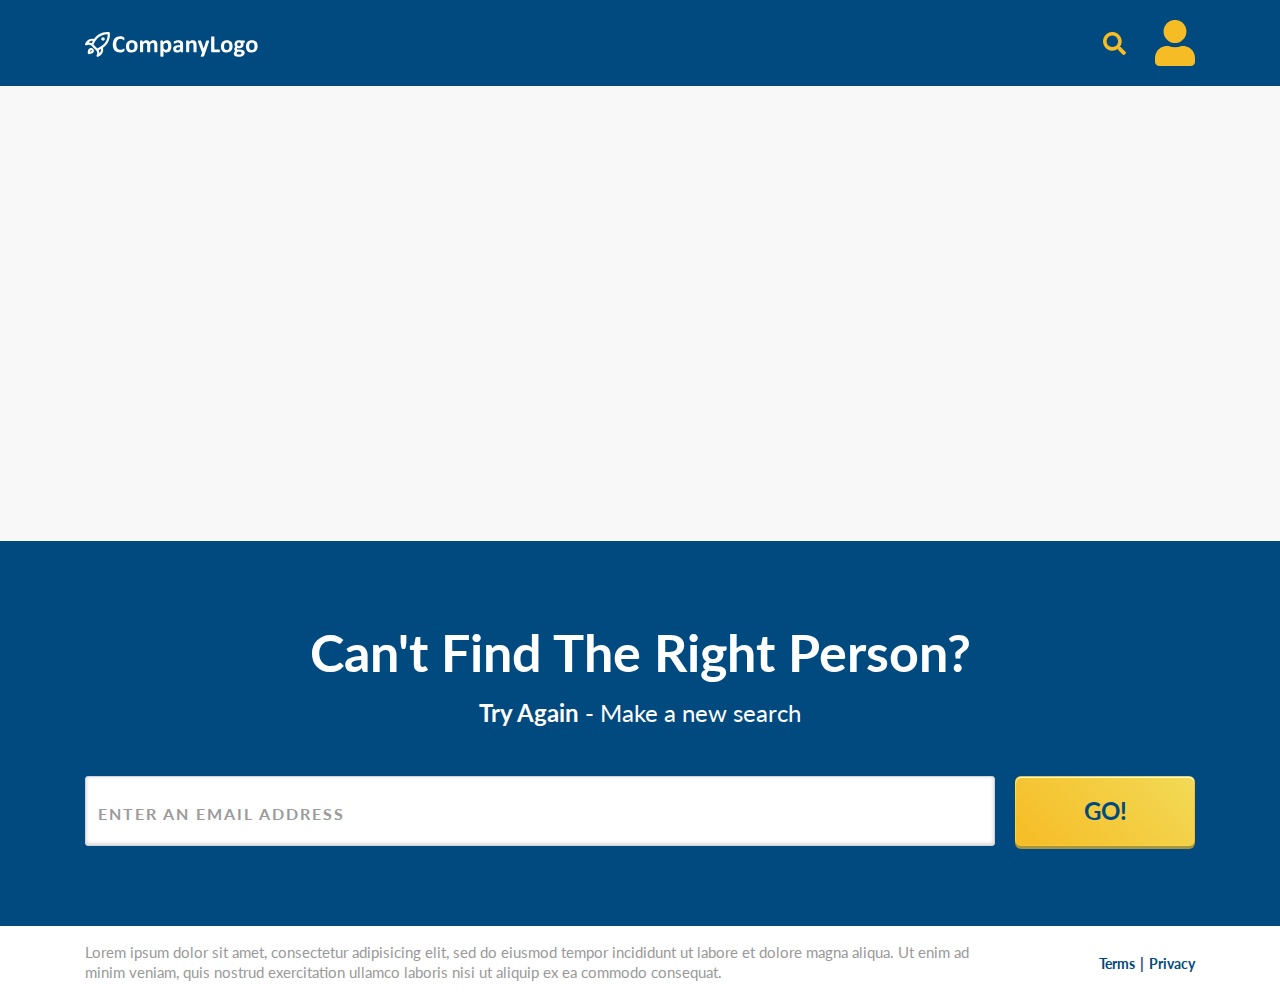
==== fe-code/result.html @ 93304561 "initial code" ====
<!doctype html>
<html lang="en">
  <head>
    <meta charset="utf-8">
    <meta name="viewport" content="width=device-width, initial-scale=1, shrink-to-fit=no">
    <title>Result</title>
    <link rel="preconnect" href="https://fonts.gstatic.com">
    <link href="https://fonts.googleapis.com/css2?family=Lato:wght@300;400;700&display=swap" rel="stylesheet">
    <link rel="stylesheet" href="https://maxcdn.bootstrapcdn.com/bootstrap/4.0.0/css/bootstrap.min.css" integrity="sha384-Gn5384xqQ1aoWXA+058RXPxPg6fy4IWvTNh0E263XmFcJlSAwiGgFAW/dAiS6JXm" crossorigin="anonymous">
    <link rel="stylesheet" href="css/style.css">
  </head>
  <body>
    <nav class="navbar d-flex justify-content-between">
      <div class="container">
        <a href="./index.html">
          <img src="img/logo.svg" width="173" height="25" alt="">
        </a>
        <div>
          <img src="img/icn_search.svg" width="23" height="23" alt="Search">
          <img class="ml-4" src="img/icn_person.svg" alt="Profile">
        </div>
      </div>
    </nav>
    <section class="result">
      <div class="container">
        <div class="headline text-center">
          <h1 id="result-count" class="text-primary mb-3"></h1>
          <h2 id="result-subtext" class="result-desc"></h2>
        </div>
        <div class="result-wrap">
          <div class="result-card d-flex">
            <div class="result-avatar">
              <img src="img/icn_person.svg" alt="result image">
            </div>
            <div class="result-content w-100">
              <h4 id="user-name" class="name"></h4>
              <p id="user-description" class="user-description"></p>
              <div class="row">
                <div class="col-md-6">
                  <h5>Address</h5>
                  <p id="address" class="address"></p>
                </div>
                <div class="col-md-6">
                  <h5>Phone Numbers</h5>
                  <div class="phone-num"></div>
                </div>
              </div>
              <div class="row mt-3">
                <div class="col-md-6">
                  <h5>Email</h5>
                  <p id="email" class="email"></p>
                </div>
                <div class="col-md-6">
                  <h5>Relatives</h5>
                  <div class="relatives"></div>
                </div>
              </div>
            </div>
          </div>
        </div>
      </div>
    </section>

    <section class="search-again">
      <div class="container">
        <div class="headline text-white text-center">
          <h1 class="mb-3">Can't Find The Right Person?</h1>
          <h2 class="mb-4 mb-md-5"><strong>Try Again</strong> - Make a new search</h2>
        </div>
        <form>
          <div class="input-group">
            <input class="form-control" type="text" name="email" placeholder="Enter an Email Address" />
            <p class="error-msg">Please enter a valid email address</p>
            <button id="btn-search" class="btn btn-form-submit text-uppercase" type="submit">Go!</button>
          </div>
        </form>
      </div>
    </section>
    
    <footer class="footer">
      <div class="container">
        <div class="row align-items-center">
          <div class="col-md-10">
            <p class="mb-0">Lorem ipsum dolor sit amet, consectetur adipisicing elit, sed do eiusmod tempor incididunt ut labore et dolore magna aliqua. Ut enim ad minim veniam, quis nostrud exercitation ullamco laboris nisi ut aliquip ex ea commodo consequat.</p>
          </div>
          <div class="col-md-2 text-center text-md-right pl-0 mt-3 mt-md-0">
            <a href="#">Terms</a>
            <a href="#">Privacy</a>
          </div>
        </div>
      </div>
    </footer>

    <script src="https://code.jquery.com/jquery-3.5.1.js"></script>
    <script src="https://maxcdn.bootstrapcdn.com/bootstrap/4.0.0/js/bootstrap.min.js" integrity="sha384-JZR6Spejh4U02d8jOt6vLEHfe/JQGiRRSQQxSfFWpi1MquVdAyjUar5+76PVCmYl" crossorigin="anonymous"></script>
    <script src="js/app.js"></script>
    <script src="js/result.js"></script>
  </body>
</html>
---- fe-code/css/style.css ----
/* ************************************************** !!
/* CSS CONTENTS ----------------------------------------
--------------------------------------------------------
--| General
--| Navbar
--| Search Form
--| [SECTION] Above the Fold 
--| [SECTION] Features
--| [SECTION][RESULTS PAGE] Result
--| [SECTION][RESULTS PAGE] Search Again
--| Footer
--------------------------------------------------------
----------------------------------------------------- */

/* ************************************************************
***************************************************************
--- General ---
***************************************************************
************************************************************ */

body {
  font-family: 'Lato', sans-serif;
  color: #000;
  font-size: 18px;
}

h1 {
  font-size: 52px;
  font-weight: bold;
}

h2 {
  font-size: 24px;
  font-weight: normal;
}

h3,
h5 {
  font-size: 22px;
}

h4 {
  font-size: 32px;
}

h3,
h4,
h5 {
  font-weight: bold;
  color: #004A80;
}

section {
  padding: 40px 0 52px;
}

.text-primary {
  color: #004A80 !important;
}

.text-secondary {
  color: #4A4A4A !important;
}

@media (max-width: 991px) {
  h1 {
    font-size: 48px;
  }
  h2,
  h3,
  h5 {
    font-size: 20px;
  }
}

@media (max-width: 767px) {
  h1 {
    font-size: 32px;
  }
  h2 {
    font-size: 16px;
  }
}

/* ************************************************************
***************************************************************
--- Navbar ---
***************************************************************
************************************************************ */

.navbar {
  background: #004A80;
}

.navbar {
  padding: 20px 16px;
}

/* ************************************************************
***************************************************************
--- Search Form ---
***************************************************************
************************************************************ */

.btn-form-submit {
  font-size: 24px;
  font-weight: bold;
  color: #004A80;
  background-image: linear-gradient(225deg, #F2DA56 0%, #F6BC25 100%);
  box-shadow: 0 3px 0 0 #A6953B, inset 0 1px 0 0 #FFFFFF;
  border-radius: 6px;
  outline: 0;
  appearance: none;
  -webkit-appearance: none;
  width: 180px;
  margin-left: 20px;
}

.input-group > .form-control {
  height: 70px;
  background: #FFF;
  box-shadow: inset 0 -1px 4px 0 rgba(0,0,0,0.20);
  border-radius: 3px !important;
  font-size: 22px;
}

.input-group.error > .form-control {
  border: 3px solid #DC0015;
  border-radius: 3px 3px 0 0 !important;
}

.error-msg {
  display: none;
}

.input-group.error .error-msg {
  display: block;
  position: absolute;
  bottom: -30px;
  margin: 0px;
  padding: 4px 12px;
  background: #DC0015;
  color: #FFF;
  border-radius: 0 0 3px 3px;
  font-size: 16px;
}

.form-control::placeholder {
  color: #9B9B9B;
  font-size: 16px;
  font-weight: bold;
  text-transform: uppercase;
  letter-spacing: 2px;
}

.form-subtext {
  font-size: 16px;
  color: #FFF;
  margin: 0 0 0 15px;
  line-height: normal;
}

@media (max-width: 767px) {
  .input-group {
    flex-direction: column;
  }
  .input-group > .form-control,
  .btn-form-submit {
    width: 100%;
  }
  .input-group > .form-control {
    height: 50px;
  }
  .btn-form-submit {
    margin: 12px 0 0 0;
  }
}

/* ************************************************************
***************************************************************
--- [SECTION] Above the Fold ---
***************************************************************
************************************************************ */

.above-the-fold {
  background: #004A80;
  padding-top: 24px;
}

.above-the-fold .headline {
  max-width: 780px;
  margin: 0 auto;
}

/* ************************************************************
***************************************************************
--- [SECTION] Features ---
***************************************************************
************************************************************ */

.features {
  background-image: linear-gradient(0deg, #E6E6E6 0%, #FFFFFF 100%);
}

.features .headline {
  margin-bottom: 40px;
}

.features h2 {
  line-height: 30px;
}

.list-item {
  margin-bottom: 28px;
}

.list-circle {
  border-radius: 50%;
  width: 90px;
  height: 90px;
  line-height: 90px;
  background: #004A80;
  text-align: center;
  font-size: 48px;
  font-weight: bold;
  color: #F6BC25;
  flex: 0 0 90px;
  margin-right: 20px;
}

.list-text p {
  margin: 0;
  line-height: 26px;
}

@media (max-width: 991px) {
  .features .headline {
    margin-bottom: 28px;
  }
  .features h2 {
    line-height: 28px;
  }
  .list-item {
    margin-bottom: 20px;
  }
  .list-circle {
    width: 63px;
    height: 63px;
    line-height: 63px;
    flex: 0 0 63px;
    font-size: 33.6px;
  }
  .list-text p {
    line-height: 24px;
  }
}

@media (max-width: 767px) {
  .features .headline {
    margin-bottom: 20px;
  }
  .list-item {
    margin-bottom: 16px;
  }
  .list-circle {
    width: 50.4px;
    height: 50.4px;
    line-height: 50.4px;
    flex: 0 0 50.4px;
    font-size: 26.88px;
    margin-right: 10.6px;
  }
}

/* ************************************************************
***************************************************************
--- [SECTION][RESULTS PAGE] Result ---
***************************************************************
************************************************************ */

.result {
  background: #F8F8F8;
  min-height: 455px;
  display: flex;
  flex-direction: column;
  justify-content: center;
}

.result-wrap {
  display: none;
}

.result-card {
  max-width: 980px;
  background: #fff;
  box-shadow: 0 2px 4px 0 rgba(0,0,0,0.50);
  border-radius: 30px;
  padding: 40px;
  margin: 40px auto;
}

.result-avatar {
  border-radius: 50%;
  width: 90px;
  height: 90px;
  line-height: 86px;
  background: #004A80;
  text-align: center;
  flex: 0 0 90px;
  margin-right: 20px;
}

.result-desc {
  color: #4A4A4A;
}

@media (max-width: 991px) {
  .result {
    min-height: 512px;
  }
  .result-avatar {
    width: 63px;
    height: 63px;
    line-height: 58px;
    flex: 0 0 63px;
  }
  .result-avatar img {
    width: 28px;
  }
}

@media (max-width: 767px) {
  .result {
    min-height: 306px;
  }
  .result-avatar {
    display: none;
  }
}

/* ************************************************************
***************************************************************
--- [SECTION][RESULTS PAGE] Search Again ---
***************************************************************
************************************************************ */

.search-again {
  background: #004A80;
}

@media (min-width: 992px) {
  .search-again {
    padding: 80px 0;
  }
}

@media (max-width: 767px) {
  .search-again {
    padding: 40px 0;
  }
}

/* ************************************************************
***************************************************************
--- Footer ---
***************************************************************
************************************************************ */

.footer {
  padding: 16px 0;
}

.footer p {
  font-size: 15px;
  color: #999;
  line-height: 20px;
}

.footer a {
  font-size: 14px;
  font-weight: bold;
  color: #004A80;
}

.footer a:first-of-type:after {
  content: '|';
  padding-left: 5px;
}
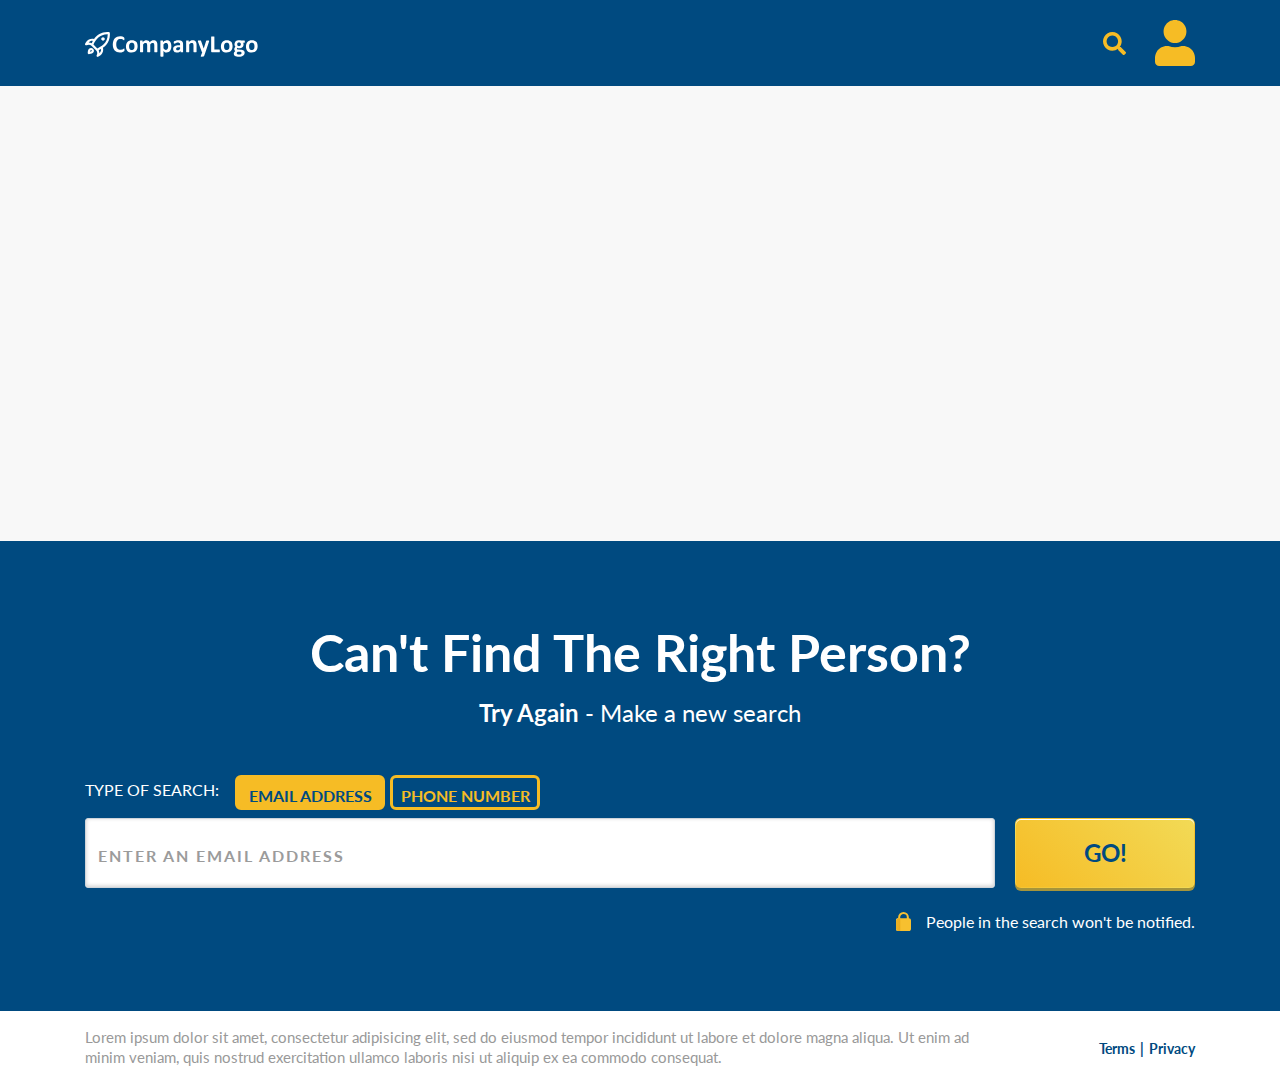
==== commit 8056ba3a: "QA issue resolved, Added phone number functionality." ====
--- a/fe-code/result.html
+++ b/fe-code/result.html
@@ -68,10 +68,39 @@
           <h2 class="mb-4 mb-md-5"><strong>Try Again</strong> - Make a new search</h2>
         </div>
         <form>
+           <div class="container">
+               <div class="row">
+                   <div style="width:150px" class="lblSearchCaption">
+                      <label class="searchlabel">TYPE OF SEARCH:</label>
+                   </div>
+                   <div class="searchoption">
+                        <div>
+                            <input type="radio" id="emailaddress" name="search" value="emailaddress" checked>
+                            <label for="emailaddress">
+                             <span>
+                                EMAIL ADDRESS
+                             </span>
+                            </label>
+                        </div>
+                       <div>
+                          <input type="radio" id="phonenumber" name="search" value="phonenumber">
+                          <label for="phonenumber">
+                            <span>
+                                PHONE NUMBER
+                              </span>
+                          </label>
+                       </div>
+                   </div>
+              </div>
+          </div>
           <div class="input-group">
-            <input class="form-control" type="text" name="email" placeholder="Enter an Email Address" />
+            <input class="form-control" type="text" name="txtSearch" placeholder="Enter an Email Address" />
             <p class="error-msg">Please enter a valid email address</p>
             <button id="btn-search" class="btn btn-form-submit text-uppercase" type="submit">Go!</button>
+          </div>
+          <div class="d-flex justify-content-start justify-content-md-end align-items-center mt-4">
+            <img src="img/icn_lock.svg" alt="lock">
+            <p class="form-subtext">People in the search won't be notified.</p>
           </div>
         </form>
       </div>
--- a/fe-code/css/style.css
+++ b/fe-code/css/style.css
@@ -19,345 +19,447 @@
 ************************************************************ */
 
 body {
-  font-family: 'Lato', sans-serif;
-  color: #000;
-  font-size: 18px;
+    font-family: 'Lato', sans-serif;
+    color: #000;
+    font-size: 18px;
 }
 
 h1 {
-  font-size: 52px;
-  font-weight: bold;
+    font-size: 52px;
+    font-weight: bold;
 }
 
 h2 {
-  font-size: 24px;
-  font-weight: normal;
+    font-size: 24px;
+    font-weight: normal;
 }
 
 h3,
 h5 {
-  font-size: 22px;
+    font-size: 22px;
 }
 
 h4 {
-  font-size: 32px;
+    font-size: 32px;
 }
 
 h3,
 h4,
 h5 {
-  font-weight: bold;
-  color: #004A80;
+    font-weight: bold;
+    color: #004A80;
 }
 
 section {
-  padding: 40px 0 52px;
+    padding: 40px 0 52px;
 }
 
 .text-primary {
-  color: #004A80 !important;
+    color: #004A80 !important;
 }
 
 .text-secondary {
-  color: #4A4A4A !important;
+    color: #4A4A4A !important;
 }
 
 @media (max-width: 991px) {
-  h1 {
+    h1 {
+        font-size: 48px;
+    }
+
+    h2,
+    h3,
+    h5 {
+        font-size: 20px;
+    }
+}
+
+@media (max-width: 767px) {
+    h1 {
+        font-size: 32px;
+    }
+
+    h2 {
+        font-size: 16px;
+    }
+}
+
+
+/* ************************************************************
+***************************************************************
+--- Navbar ---
+***************************************************************
+************************************************************ */
+
+.navbar {
+    background: #004A80;
+}
+
+.navbar {
+    padding: 20px 16px;
+}
+
+/* ************************************************************
+***************************************************************
+--- Search Form ---
+***************************************************************
+************************************************************ */
+
+.btn-form-submit {
+    font-size: 24px;
+    font-weight: bold;
+    color: #004A80;
+    background-image: linear-gradient(225deg, #F2DA56 0%, #F6BC25 100%);
+    box-shadow: 0 3px 0 0 #A6953B, inset 0 1px 0 0 #FFFFFF;
+    border-radius: 6px;
+    outline: 0;
+    appearance: none;
+    -webkit-appearance: none;
+    width: 180px;
+    margin-left: 20px;
+}
+
+.input-group > .form-control {
+    height: 70px;
+    background: #FFF;
+    box-shadow: inset 0 -1px 4px 0 rgba(0,0,0,0.20);
+    border-radius: 3px !important;
+    font-size: 22px;
+}
+
+.input-group.error > .form-control {
+    border: 3px solid #DC0015;
+    border-radius: 3px 3px 0 0 !important;
+}
+
+.error-msg {
+    display: none;
+}
+
+
+
+@media (max-width: 767px) {
+    .lblSearchCaption {
+        display: none !important;
+    }
+
+    .input-group.error .error-msg {
+        position: initial !important;
+    }
+}
+
+.lblSearchCaption {
+    display: block;
+}
+
+.input-group.error .error-msg {
+    display: block;
+    position: absolute;
+    bottom: -30px;
+    margin: 0px;
+    padding: 4px 12px;
+    background: #DC0015;
+    color: #FFF;
+    border-radius: 0 0 3px 3px;
+    font-size: 16px;
+}
+
+.form-control::placeholder {
+    color: #9B9B9B;
+    font-size: 16px;
+    font-weight: bold;
+    text-transform: uppercase;
+    letter-spacing: 2px;
+}
+
+.form-subtext {
+    font-size: 16px;
+    color: #FFF;
+    margin: 0 0 0 15px;
+    line-height: normal;
+}
+
+@media (max-width: 767px) {
+    .input-group {
+        flex-direction: column;
+    }
+
+    .input-group > .form-control,
+    .btn-form-submit {
+        width: 100%;
+    }
+
+    .input-group > .form-control {
+        height: 50px;
+    }
+
+    .btn-form-submit {
+        margin: 12px 0 0 0;
+    }
+}
+
+
+.searchoption div {
+    display: inline-block;
+    width: 150px;
+}
+
+.searchoption input[type="radio"] {
+    display: none;
+}
+
+.searchoption input[type="radio"] + label {
+    font-family: Lato;
+    font-size: 16px;
+    color: #F6BC25;
+    letter-spacing: 0;
+    font-weight: 700;
+}
+
+.searchoption input[type="radio"] + label span {
+    display: inline-block;
+    width: 150px;
+    height: 35px;
+    margin: -1px 4px 0 0;
+    vertical-align: middle;
+    cursor: pointer;
+    border-radius: 6px;
+    border: 3px solid #F6BC25;
+    background-repeat: no-repeat;
+    background-position: center;
+    text-align: center;
+    line-height: 35px;
+}
+
+.searchoption input[type="radio"] + label span img {
+    opacity: 0;
+    transition: all 0.3s ease;
+}
+
+.searchoption input[type="radio"]#color-red + label span {
+    width: 150px;
+    height: 35px;
+}
+
+.searchoption input[type="radio"]#color-blue + label span {
+    width: 150px;
+    height: 35px;
+}
+
+
+.searchoption input[type="radio"]:checked + label span {
+    font-family: Lato;
+    font-size: 16px;
+    color: #004A80;
+    background-color: #F6BC25;
+    letter-spacing: 0;
+    font-weight: 700;
+    display: inline-block;
+    width: 150px;
+    height: 35px;
+}
+
+.searchlabel {
+    font-family: Lato;
+    font-size: 16px;
+    color: #FFFFFF;
+    letter-spacing: 0;
+    font-weight: 400;
+    width:135px;
+    height:19px;
+}
+
+/* ************************************************************
+***************************************************************
+--- [SECTION] Above the Fold ---
+***************************************************************
+************************************************************ */
+
+.above-the-fold {
+    background: #004A80;
+    padding-top: 24px;
+}
+
+    .above-the-fold .headline {
+        max-width: 780px;
+        margin: 0 auto;
+    }
+
+/* ************************************************************
+***************************************************************
+--- [SECTION] Features ---
+***************************************************************
+************************************************************ */
+
+.features {
+    background-image: linear-gradient(0deg, #E6E6E6 0%, #FFFFFF 100%);
+}
+
+    .features .headline {
+        margin-bottom: 40px;
+    }
+
+    .features h2 {
+        line-height: 30px;
+    }
+
+.list-item {
+    margin-bottom: 28px;
+}
+
+.list-circle {
+    border-radius: 50%;
+    width: 90px;
+    height: 90px;
+    line-height: 90px;
+    background: #004A80;
+    text-align: center;
     font-size: 48px;
-  }
-  h2,
-  h3,
-  h5 {
-    font-size: 20px;
-  }
+    font-weight: bold;
+    color: #F6BC25;
+    flex: 0 0 90px;
+    margin-right: 20px;
+}
+
+.list-text p {
+    margin: 0;
+    line-height: 26px;
+}
+
+@media (max-width: 991px) {
+    .features .headline {
+        margin-bottom: 28px;
+    }
+
+    .features h2 {
+        line-height: 28px;
+    }
+
+    .list-item {
+        margin-bottom: 20px;
+    }
+
+    .list-circle {
+        width: 63px;
+        height: 63px;
+        line-height: 63px;
+        flex: 0 0 63px;
+        font-size: 33.6px;
+    }
+
+    .list-text p {
+        line-height: 24px;
+    }
 }
 
 @media (max-width: 767px) {
-  h1 {
-    font-size: 32px;
-  }
-  h2 {
-    font-size: 16px;
-  }
-}
-
-/* ************************************************************
-***************************************************************
---- Navbar ---
-***************************************************************
-************************************************************ */
-
-.navbar {
-  background: #004A80;
-}
-
-.navbar {
-  padding: 20px 16px;
-}
-
-/* ************************************************************
-***************************************************************
---- Search Form ---
-***************************************************************
-************************************************************ */
-
-.btn-form-submit {
-  font-size: 24px;
-  font-weight: bold;
-  color: #004A80;
-  background-image: linear-gradient(225deg, #F2DA56 0%, #F6BC25 100%);
-  box-shadow: 0 3px 0 0 #A6953B, inset 0 1px 0 0 #FFFFFF;
-  border-radius: 6px;
-  outline: 0;
-  appearance: none;
-  -webkit-appearance: none;
-  width: 180px;
-  margin-left: 20px;
-}
-
-.input-group > .form-control {
-  height: 70px;
-  background: #FFF;
-  box-shadow: inset 0 -1px 4px 0 rgba(0,0,0,0.20);
-  border-radius: 3px !important;
-  font-size: 22px;
-}
-
-.input-group.error > .form-control {
-  border: 3px solid #DC0015;
-  border-radius: 3px 3px 0 0 !important;
-}
-
-.error-msg {
-  display: none;
-}
-
-.input-group.error .error-msg {
-  display: block;
-  position: absolute;
-  bottom: -30px;
-  margin: 0px;
-  padding: 4px 12px;
-  background: #DC0015;
-  color: #FFF;
-  border-radius: 0 0 3px 3px;
-  font-size: 16px;
-}
-
-.form-control::placeholder {
-  color: #9B9B9B;
-  font-size: 16px;
-  font-weight: bold;
-  text-transform: uppercase;
-  letter-spacing: 2px;
-}
-
-.form-subtext {
-  font-size: 16px;
-  color: #FFF;
-  margin: 0 0 0 15px;
-  line-height: normal;
+    .features .headline {
+        margin-bottom: 20px;
+    }
+
+    .list-item {
+        margin-bottom: 16px;
+    }
+
+    .list-circle {
+        width: 50.4px;
+        height: 50.4px;
+        line-height: 50.4px;
+        flex: 0 0 50.4px;
+        font-size: 26.88px;
+        margin-right: 10.6px;
+    }
+}
+
+/* ************************************************************
+***************************************************************
+--- [SECTION][RESULTS PAGE] Result ---
+***************************************************************
+************************************************************ */
+
+.result {
+    background: #F8F8F8;
+    min-height: 455px;
+    display: flex;
+    flex-direction: column;
+    justify-content: center;
+}
+
+.result-wrap {
+    display: none;
+}
+
+.result-card {
+    max-width: 980px;
+    background: #fff;
+    box-shadow: 0 2px 4px 0 rgba(0,0,0,0.50);
+    border-radius: 30px;
+    padding: 40px;
+    margin: 40px auto;
+}
+
+.result-avatar {
+    border-radius: 50%;
+    width: 90px;
+    height: 90px;
+    line-height: 86px;
+    background: #004A80;
+    text-align: center;
+    flex: 0 0 90px;
+    margin-right: 20px;
+}
+
+.result-desc {
+    color: #4A4A4A;
+}
+
+@media (max-width: 991px) {
+    .result {
+        min-height: 512px;
+    }
+
+    .result-avatar {
+        width: 63px;
+        height: 63px;
+        line-height: 58px;
+        flex: 0 0 63px;
+    }
+
+        .result-avatar img {
+            width: 28px;
+        }
 }
 
 @media (max-width: 767px) {
-  .input-group {
-    flex-direction: column;
-  }
-  .input-group > .form-control,
-  .btn-form-submit {
-    width: 100%;
-  }
-  .input-group > .form-control {
-    height: 50px;
-  }
-  .btn-form-submit {
-    margin: 12px 0 0 0;
-  }
-}
-
-/* ************************************************************
-***************************************************************
---- [SECTION] Above the Fold ---
-***************************************************************
-************************************************************ */
-
-.above-the-fold {
-  background: #004A80;
-  padding-top: 24px;
-}
-
-.above-the-fold .headline {
-  max-width: 780px;
-  margin: 0 auto;
-}
-
-/* ************************************************************
-***************************************************************
---- [SECTION] Features ---
-***************************************************************
-************************************************************ */
-
-.features {
-  background-image: linear-gradient(0deg, #E6E6E6 0%, #FFFFFF 100%);
-}
-
-.features .headline {
-  margin-bottom: 40px;
-}
-
-.features h2 {
-  line-height: 30px;
-}
-
-.list-item {
-  margin-bottom: 28px;
-}
-
-.list-circle {
-  border-radius: 50%;
-  width: 90px;
-  height: 90px;
-  line-height: 90px;
-  background: #004A80;
-  text-align: center;
-  font-size: 48px;
-  font-weight: bold;
-  color: #F6BC25;
-  flex: 0 0 90px;
-  margin-right: 20px;
-}
-
-.list-text p {
-  margin: 0;
-  line-height: 26px;
-}
-
-@media (max-width: 991px) {
-  .features .headline {
-    margin-bottom: 28px;
-  }
-  .features h2 {
-    line-height: 28px;
-  }
-  .list-item {
-    margin-bottom: 20px;
-  }
-  .list-circle {
-    width: 63px;
-    height: 63px;
-    line-height: 63px;
-    flex: 0 0 63px;
-    font-size: 33.6px;
-  }
-  .list-text p {
-    line-height: 24px;
-  }
+    .result {
+        min-height: 306px;
+    }
+
+    .result-avatar {
+        display: none;
+    }
+}
+
+/* ************************************************************
+***************************************************************
+--- [SECTION][RESULTS PAGE] Search Again ---
+***************************************************************
+************************************************************ */
+
+.search-again {
+    background: #004A80;
+}
+
+@media (min-width: 992px) {
+    .search-again {
+        padding: 80px 0;
+    }
 }
 
 @media (max-width: 767px) {
-  .features .headline {
-    margin-bottom: 20px;
-  }
-  .list-item {
-    margin-bottom: 16px;
-  }
-  .list-circle {
-    width: 50.4px;
-    height: 50.4px;
-    line-height: 50.4px;
-    flex: 0 0 50.4px;
-    font-size: 26.88px;
-    margin-right: 10.6px;
-  }
-}
-
-/* ************************************************************
-***************************************************************
---- [SECTION][RESULTS PAGE] Result ---
-***************************************************************
-************************************************************ */
-
-.result {
-  background: #F8F8F8;
-  min-height: 455px;
-  display: flex;
-  flex-direction: column;
-  justify-content: center;
-}
-
-.result-wrap {
-  display: none;
-}
-
-.result-card {
-  max-width: 980px;
-  background: #fff;
-  box-shadow: 0 2px 4px 0 rgba(0,0,0,0.50);
-  border-radius: 30px;
-  padding: 40px;
-  margin: 40px auto;
-}
-
-.result-avatar {
-  border-radius: 50%;
-  width: 90px;
-  height: 90px;
-  line-height: 86px;
-  background: #004A80;
-  text-align: center;
-  flex: 0 0 90px;
-  margin-right: 20px;
-}
-
-.result-desc {
-  color: #4A4A4A;
-}
-
-@media (max-width: 991px) {
-  .result {
-    min-height: 512px;
-  }
-  .result-avatar {
-    width: 63px;
-    height: 63px;
-    line-height: 58px;
-    flex: 0 0 63px;
-  }
-  .result-avatar img {
-    width: 28px;
-  }
-}
-
-@media (max-width: 767px) {
-  .result {
-    min-height: 306px;
-  }
-  .result-avatar {
-    display: none;
-  }
-}
-
-/* ************************************************************
-***************************************************************
---- [SECTION][RESULTS PAGE] Search Again ---
-***************************************************************
-************************************************************ */
-
-.search-again {
-  background: #004A80;
-}
-
-@media (min-width: 992px) {
-  .search-again {
-    padding: 80px 0;
-  }
-}
-
-@media (max-width: 767px) {
-  .search-again {
-    padding: 40px 0;
-  }
+    .search-again {
+        padding: 40px 0;
+    }
 }
 
 /* ************************************************************
@@ -367,22 +469,40 @@
 ************************************************************ */
 
 .footer {
-  padding: 16px 0;
+    padding: 16px 0;
 }
 
 .footer p {
-  font-size: 15px;
-  color: #999;
-  line-height: 20px;
+    font-size: 15px;
+    color: #999;
+    line-height: 20px;
 }
 
 .footer a {
-  font-size: 14px;
-  font-weight: bold;
-  color: #004A80;
+    font-size: 14px;
+    font-weight: bold;
+    color: #004A80;
 }
 
 .footer a:first-of-type:after {
-  content: '|';
-  padding-left: 5px;
-}
+    content: '|';
+    padding-left: 5px;
+}
+
+/* ************************************************************
+***************************************************************
+--- Footer ---
+***************************************************************
+************************************************************ */
+
+
+.loading {
+    display: block;
+    background: url(img/loading_spinner.svg) no-repeat center;
+    background-color:red;
+
+}
+    /* Hide all the children of the 'loading' element */
+    .loading * {
+        display: none;
+    }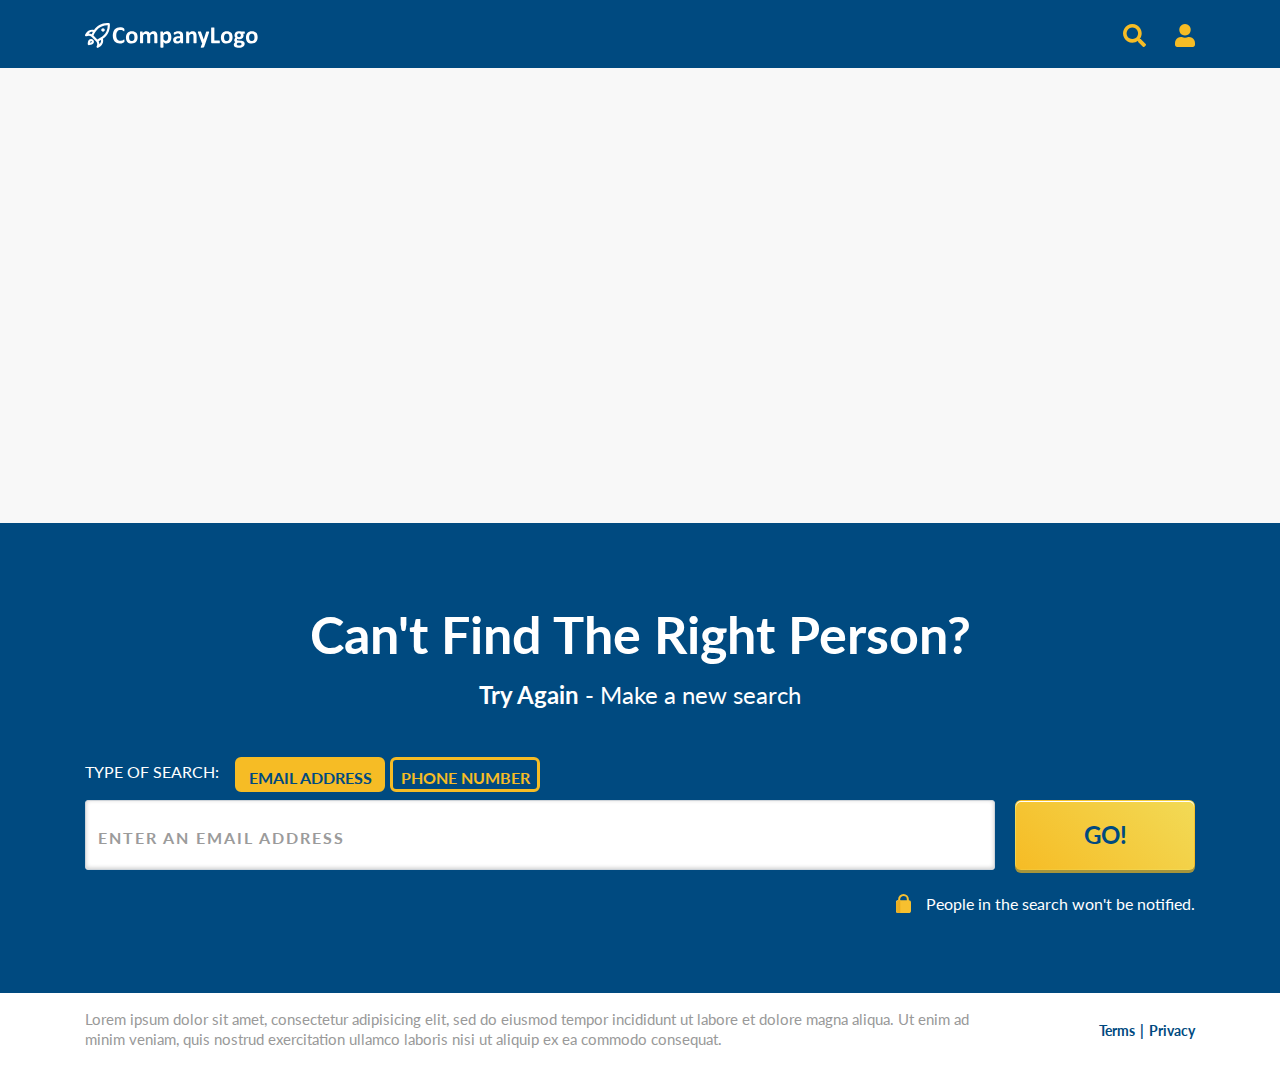
==== commit d190ebb9: "code added for loader." ====
--- a/fe-code/result.html
+++ b/fe-code/result.html
@@ -17,11 +17,11 @@
         </a>
         <div>
           <img src="img/icn_search.svg" width="23" height="23" alt="Search">
-          <img class="ml-4" src="img/icn_person.svg" alt="Profile">
+          <img class="ml-4" src="img/icn_person.svg" alt="Profile" width="20" height="23">
         </div>
       </div>
     </nav>
-    <section class="result">
+    <section class="result mainbody">
       <div class="container">
         <div class="headline text-center">
           <h1 id="result-count" class="text-primary mb-3"></h1>
@@ -61,7 +61,7 @@
       </div>
     </section>
 
-    <section class="search-again">
+    <section class="search-again mainbody">
       <div class="container">
         <div class="headline text-white text-center">
           <h1 class="mb-3">Can't Find The Right Person?</h1>
@@ -106,6 +106,23 @@
       </div>
     </section>
     
+      <!-- Image loader -->
+   <section class="result" id="loader" style="display:none">
+     <div class="container">
+           <div class="row">
+              <div class="col-12 d-flex justify-content-center">
+                    <img src='img/loading_spinner.gif'>
+
+              </div>
+           </div>
+           <div class="row">
+              <div class="col-12 d-flex justify-content-center">
+                  <span class="loadingText">Please wait a moment...</span>
+               </div>
+            </div>
+     </div>
+   </section>
+
     <footer class="footer">
       <div class="container">
         <div class="row align-items-center">
--- a/fe-code/css/style.css
+++ b/fe-code/css/style.css
@@ -491,18 +491,16 @@
 
 /* ************************************************************
 ***************************************************************
---- Footer ---
-***************************************************************
-************************************************************ */
-
-
-.loading {
-    display: block;
-    background: url(img/loading_spinner.svg) no-repeat center;
-    background-color:red;
-
-}
-    /* Hide all the children of the 'loading' element */
-    .loading * {
-        display: none;
-    }+--- Loader ---
+***************************************************************
+************************************************************ */
+
+
+.loadingText {
+    font-family: Lato;
+    font-size: 24px;
+    color: #004A80;
+    letter-spacing: 0;
+    text-align: center;
+    font-weight: 700;
+}